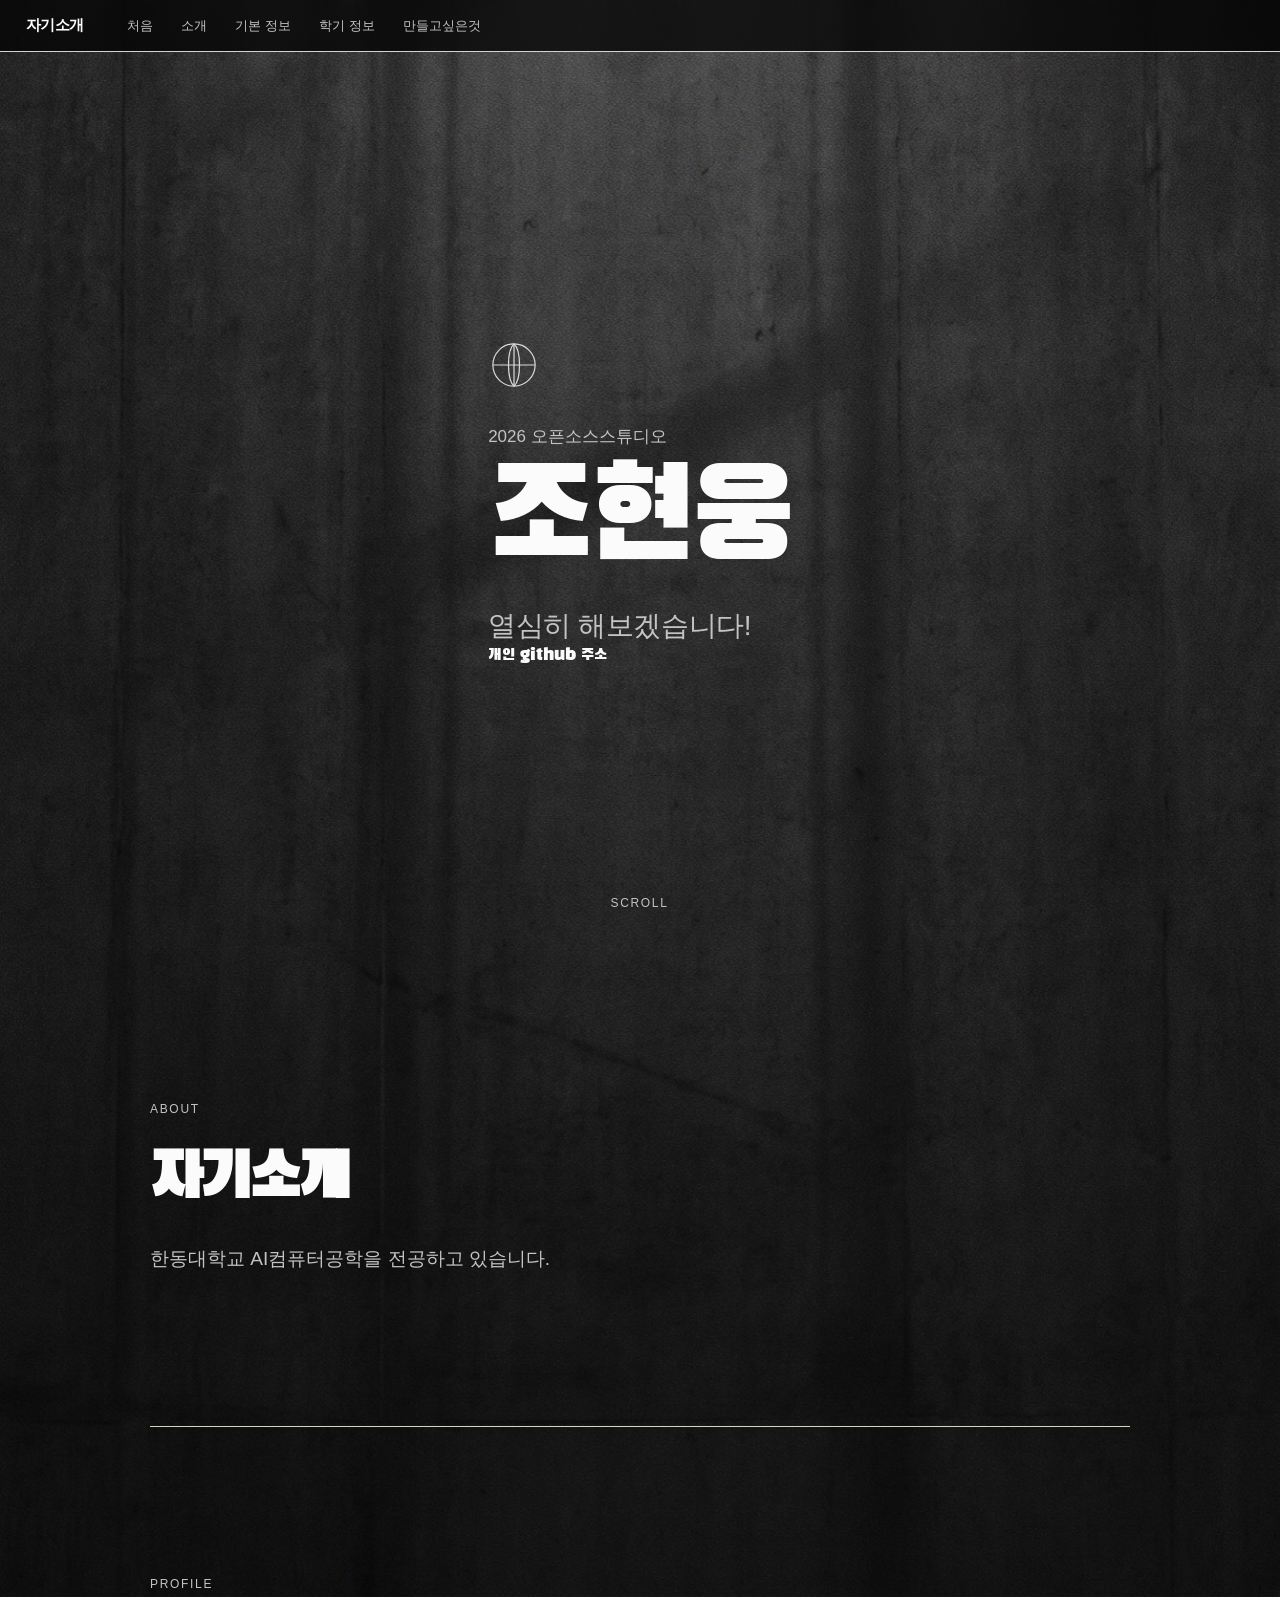
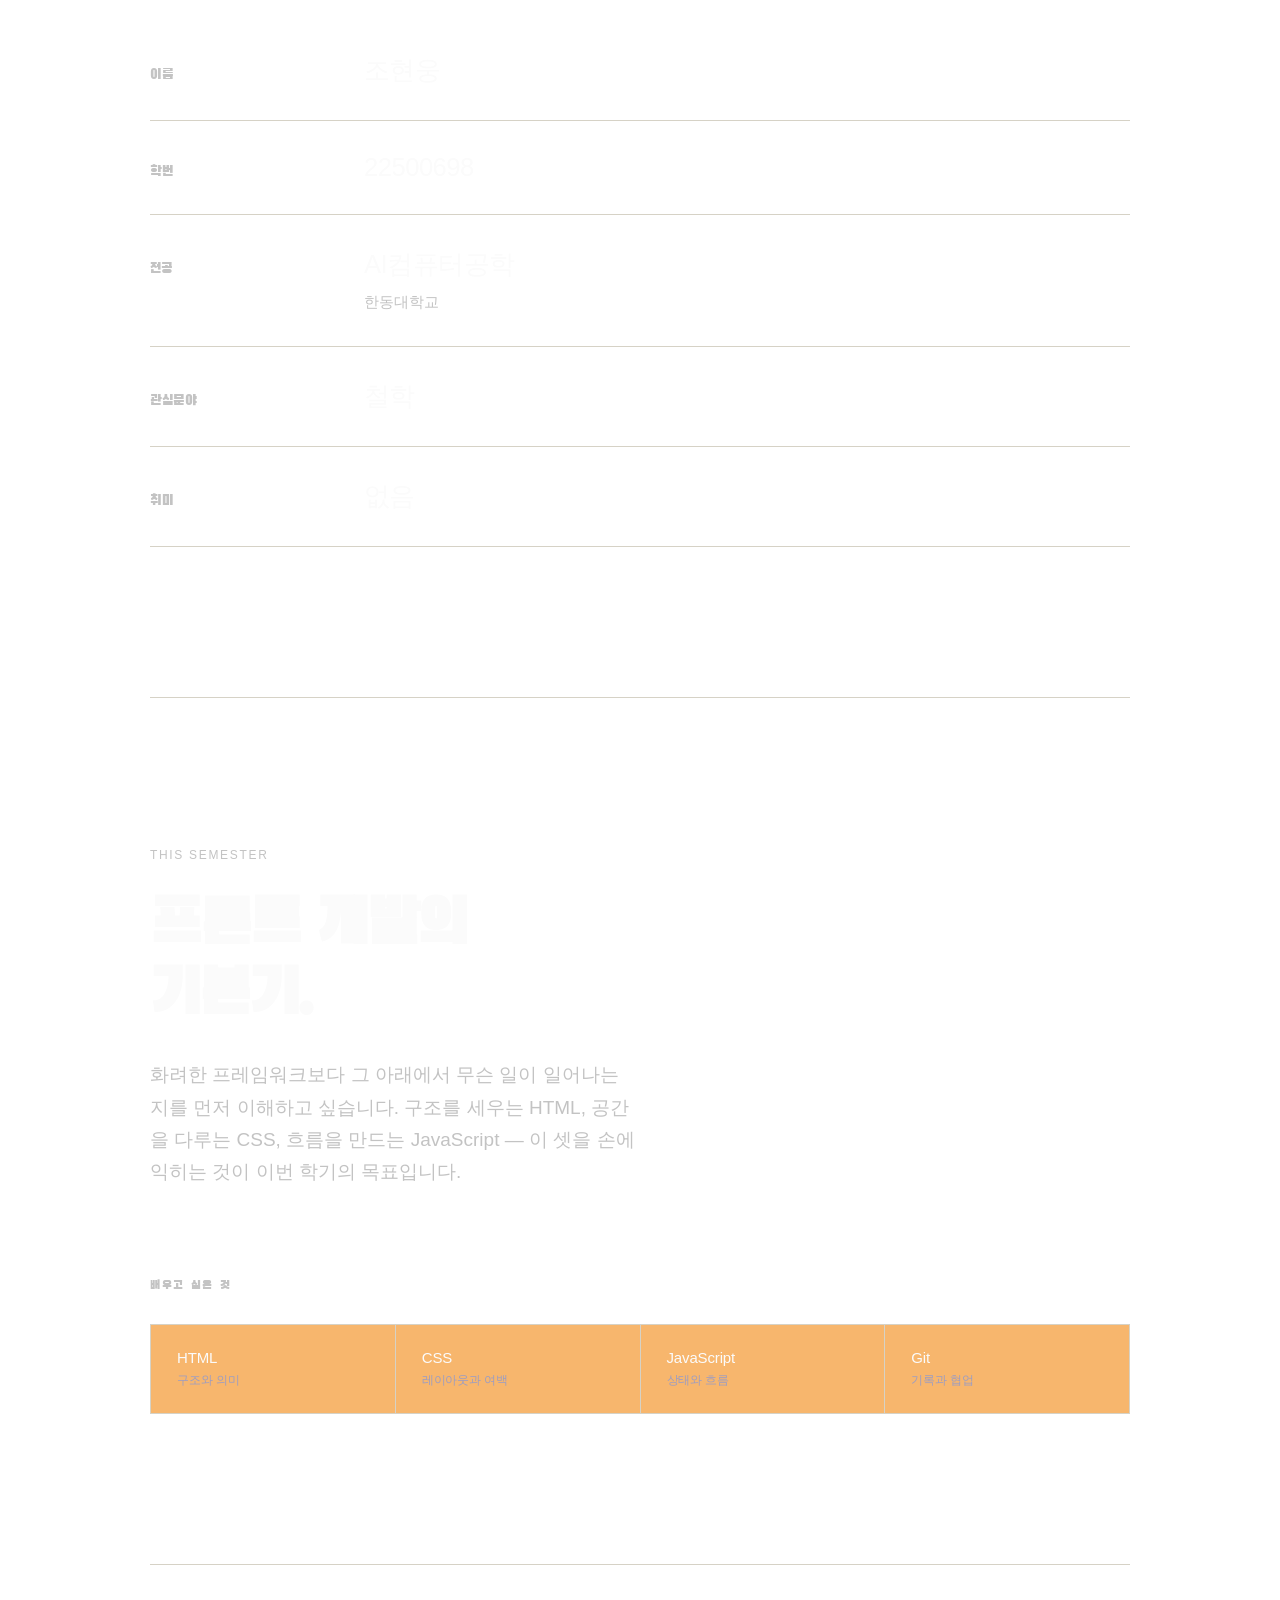
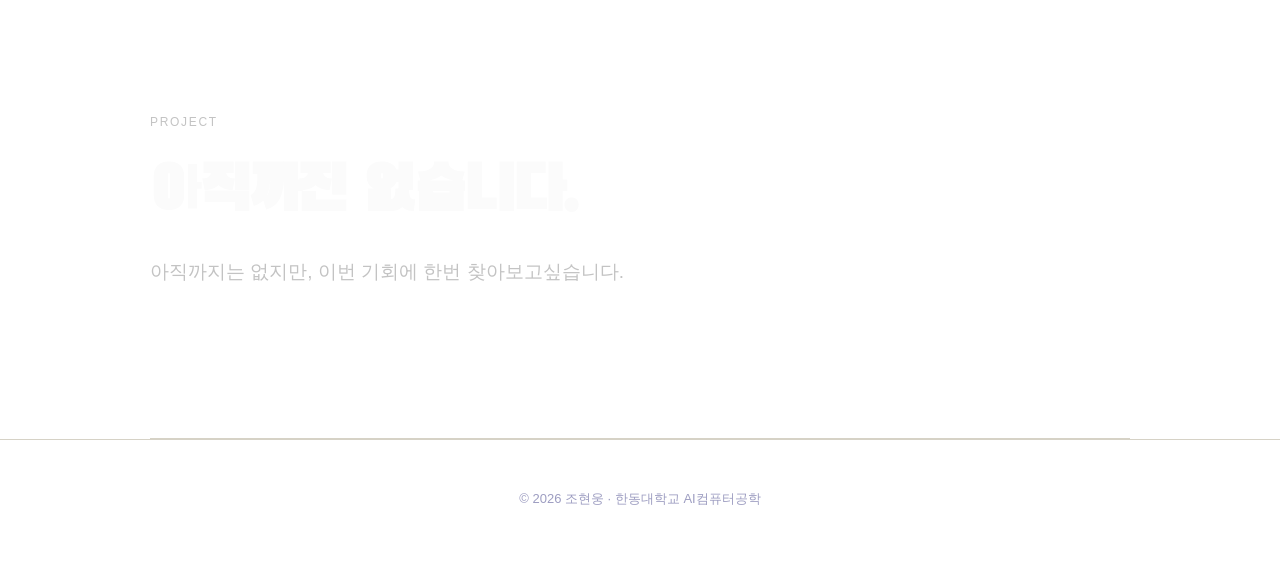
==== me/index.html @ 1a3952e3 "html 파일명 변경" ====
<!DOCTYPE html>
<html lang="ko">
<head>
<meta charset="UTF-8">
<meta name="viewport" content="width=device-width, initial-scale=1.0">
<title>조현웅 — 소개</title>
<link rel="preconnect" href="https://fonts.googleapis.com">
<link rel="preconnect" href="https://fonts.gstatic.com" crossorigin>
<link href="https://fonts.googleapis.com/css2?family=Black+Han+Sans&display=swap" rel="stylesheet">
<link rel="stylesheet" href="style2.css">
</head>
<body>

<div id="progress"></div>

<header>
  <h1>자기소개</h1>
    	<nav>
    		<ul>
    			<li><a href="#hero">처음</a></li>
    			<li><a href="#about">소개</a></li>
    			<li><a href="#facts">기본 정보</a></li>
    			<li><a href="#goal">학기 정보</a></li>
    			<li><a href="#build">만들고싶은것</a></li>
    		</ul>
    	</nav>
</header>


<main>
<!-- ============ 1. 히어로 ============ -->
<section id="hero" class="hero">
  <div class="wrap">
    <img class="mark" src="data:image/svg+xml,%3Csvg xmlns='http://www.w3.org/2000/svg' viewBox='0 0 64 64' fill='none' stroke='%23f5f5f7' stroke-width='1.5'%3E%3Ccircle cx='32' cy='32' r='26'/%3E%3Cpath d='M32 6v52M6 32h52'/%3E%3Cpath d='M32 6c9 8 9 44 0 52M32 6c-9 8-9 44 0 52'/%3E%3C/svg%3E" alt="지구본 형태의 선 아이콘" width="52" height="52">
    <p class="eyebrow" style="font-family: '맑은 고딕', sans-serif;">2026 오픈소스스튜디오</p>
    <h1 class="black-han-sans-regular">조현웅</h1>
    <p class="lede">열심히 해보겠습니다!</p>
    <a class="black-han-sans-regular" href="https://github.com/Noah1206">개인 github 주소</a>
  </div>
  <p class="scroll-hint">Scroll</p>
</section>

<!-- ============ 2. 소개 ============ -->
<section id="about" class="block wrap">
  <h2 class="label">About</h2>
  <p class="big reveal black-han-sans-regular">자기소개</p></p>
  <p class="note reveal">
    한동대학교 AI컴퓨터공학을 전공하고 있습니다. 
  </p>
</section>

<!-- ============ 3. 프로필 ============ -->
<section id="facts" class="block wrap">
  <h2 class="label">Profile</h2>
  <div class="facts">
    <div class="row reveal">
      <p class="key black-han-sans-regular">이름</p>
      <p class="val">조현웅</p>
    </div>
    <div class="row reveal">
      <p class="key black-han-sans-regular">학번</p>
      <p class="val">22500698</p>
    </div>
    <div class="row reveal">
      <p class="key black-han-sans-regular">전공</p>
      <strong class="val">AI컴퓨터공학<span>한동대학교</span></strong>
    </div>
    <div class="row reveal">
      <p class="key black-han-sans-regular">관심분야</p>
      <p class="val">철학</p>
    </div>
    <div class="row reveal">
      <p class="key black-han-sans-regular">취미</p>
      <p class="val">없음</p>
    </div>
  </div>
</section>

<!-- ============ 4. 학기 목표 ============ -->
<section id="goal" class="block wrap">
  <h2 class="label">This Semester</h2>
  <p class="big reveal black-han-sans-regular">프론트 개발의<br>기본기.</p>
  <p class="note reveal">
    화려한 프레임워크보다 그 아래에서 무슨 일이 일어나는지를 먼저 이해하고 싶습니다.
    구조를 세우는 HTML, 공간을 다루는 CSS, 흐름을 만드는 JavaScript —
    이 셋을 손에 익히는 것이 이번 학기의 목표입니다.
  </p>

  <h3 class="label spaced black-han-sans-regular">배우고 싶은 것</h3>
  <ul class="tags reveal">
    <li>HTML<span>구조와 의미</span></li>
    <li>CSS<span>레이아웃과 여백</span></li>
    <li>JavaScript<span>상태와 흐름</span></li>
    <li>Git<span>기록과 협업</span></li>
  </ul>

</section>

<!-- ============ 5. 만들고 싶은 것 ============ -->
<section id="build" class="block wrap">
  <h2 class="label">Project</h2>
  <p class="big reveal black-han-sans-regular">아직까진 없습니다.</p>
  <p class="note reveal">
    아직까지는 없지만, 이번 기회에 한번 찾아보고싶습니다.
  </p>
</section>

<footer>
  <p>© 2026 조현웅 · 한동대학교 AI컴퓨터공학</p>
</footer>
</main>
</body>
</html>
---- me/style2.css ----
:root {
  --bg: #fff;
  --fg: #fbfbfb;
  --muted: #c3c3c3;
  --dim: #9d9dc1;
  --line: #d6d2c6;
  --panel: #ffaf58;
}

* { box-sizing: border-box; margin: 0; padding: 0; }
html { scroll-behavior: smooth; }

body {
  background:
    url("page-bg.jpg") center / cover no-repeat fixed,
    var(--bg);
  color: var(--fg);
  font-family: -apple-system, BlinkMacSystemFont, "SF Pro Text", "Pretendard", "Apple SD Gothic Neo", "Helvetica Neue", sans-serif;
  padding-top: 52px;
}

.black-han-sans-regular {
  font-family: "Black Han Sans", sans-serif;
  font-weight: 400;
}

a {
    text-decoration: none;
      color: inherit;
}

.wrap { max-width: 980px; margin: 0 auto; padding: 0 22px; }

/* ---------- 상단 고정 헤더 ---------- */
header {
  position: fixed; top: 0; left: 0; right: 0; z-index: 95;
  display: flex; align-items: center; gap: 32px;
  padding: 0 26px; height: 52px;

  background: rgba(0, 0, 0, .72);
  backdrop-filter: saturate(180%) blur(20px);
  border-bottom: 1px solid var(--line);
}

header h1 {
  font-size: 15px; font-weight: 600;
}

header nav { min-width: 0; }   /* 메뉴가 길 때 가로 스크롤이 되도록 */

header ul {
  list-style: none;
  display: flex; align-items: center; gap: 4px;
  overflow-x: auto;
  scrollbar-width: none;
}
header ul::-webkit-scrollbar { display: none; }

header a {
  display: block; padding: 7px 12px;
  font-size: 13px; color: var(--muted);
  white-space: nowrap;
  transition: color .25s, background .25s;
}
header a:hover { color: var(--fg); background: rgba(255,255,255,.08); }

/* 링크로 이동할 때 헤더에 제목이 가리지 않도록 */
section { scroll-margin-top: 52px; }

@media (max-width: 620px) {
  header { gap: 18px; padding: 0 16px; }
  header h1 { font-size: 14px; }
  header a { padding: 7px 9px; font-size: 12px; }
}

/* ---------- 스크롤 진행 바 ---------- */
#progress {
  position: fixed; top: 52px; left: 0; height: 2px; width: 100%;
  background: var(--fg); z-index: 100;
  transform-origin: 0 50%; transform: scaleX(0);
  animation: grow linear both;
  animation-timeline: scroll(root block);
}
@keyframes grow { to { transform: scaleX(1); } }

/* ---------- 스크롤 리빌 ---------- */
.reveal {
  animation: rise linear both;
  animation-timeline: view();
  animation-range: entry 8% cover 34%;
}
@keyframes rise {
  from { opacity: 0; transform: translateY(34px); }
  to   { opacity: 1; transform: none; }
}

/* ---------- 히어로 ---------- */
.hero {
  position: relative;
  min-height: 100vh;
  display: flex; flex-direction: column; justify-content: center;
  padding: 120px 0;
}
.mark {
  display: block; width: 52px; height: 52px;
  margin-bottom: 34px; opacity: .85;
  animation: spin 28s linear infinite;
}
@keyframes spin { to { transform: rotate(360deg); } }

.eyebrow { font-size: 17px; color: var(--muted); margin-bottom: 14px; }
h1 {
  font-size: clamp(54px, 12vw, 128px);
  font-weight: 600; letter-spacing: -0.045em; line-height: .95;
}
.lede {
  margin-top: 24px; font-size: clamp(18px, 2.2vw, 28px);
  color: var(--muted); letter-spacing: -0.015em;
}
.scroll-hint {
  position: absolute; bottom: 42px; left: 50%;
  transform: translateX(-50%);
  font-size: 12px; color: var(--muted);
  letter-spacing: .14em; text-transform: uppercase;
  animation: pulse 2.6s ease-in-out infinite, fade-out linear both;
  animation-timeline: auto, scroll(root block);
  animation-range: normal, 0 40vh;
}
@keyframes pulse { 0%,100% { opacity: .3 } 50% { opacity: 1 } }
@keyframes fade-out { to { opacity: 0; } }

/* ---------- 섹션  ---------- */
.block { padding: 150px 0; border-bottom: 1px solid var(--line); }
.label {
  font-size: 12px; font-weight: 400; color: var(--muted);
  letter-spacing: .14em; text-transform: uppercase; margin-bottom: 30px;
}
.label.spaced { margin-top: 90px; }
.big {
  font-size: clamp(32px, 5.4vw, 62px); font-weight: 600;
  letter-spacing: -0.035em; line-height: 1.12; max-width: 18ch;
}
.note {
  font-size: 19px; color: var(--muted); margin-top: 28px;
  max-width: 46ch; line-height: 1.7;
}

.row {
  display: grid; grid-template-columns: 190px 1fr; gap: 24px;
  padding: 32px 0; border-bottom: 1px solid var(--line); align-items: baseline;
}
.row .key { font-size: 14px; color: var(--muted); }
.row .val { font-size: clamp(19px, 2vw, 26px); font-weight: 500; letter-spacing: -0.02em; }
.row .val span {
  display: block; font-size: 15px; font-weight: 400; color: var(--muted);
  margin-top: 8px; letter-spacing: 0; line-height: 1.65;
}

.tags {
  list-style: none; display: flex; flex-wrap: wrap; gap: 1px;
  background: var(--line); border: 1px solid var(--line);
}
.tags li {
  background: color-mix(in srgb, var(--panel) 80%, transparent);
  padding: 24px 26px; flex: 1 1 150px;
  font-size: 15px; letter-spacing: -0.01em;
}
.tags li span { display: block; font-size: 12px; color: var(--dim); margin-top: 6px; }

footer {
  padding: 50px 22px 80px; font-size: 13px; color: var(--dim);
  text-align: center; border-top: 1px solid var(--line);
}
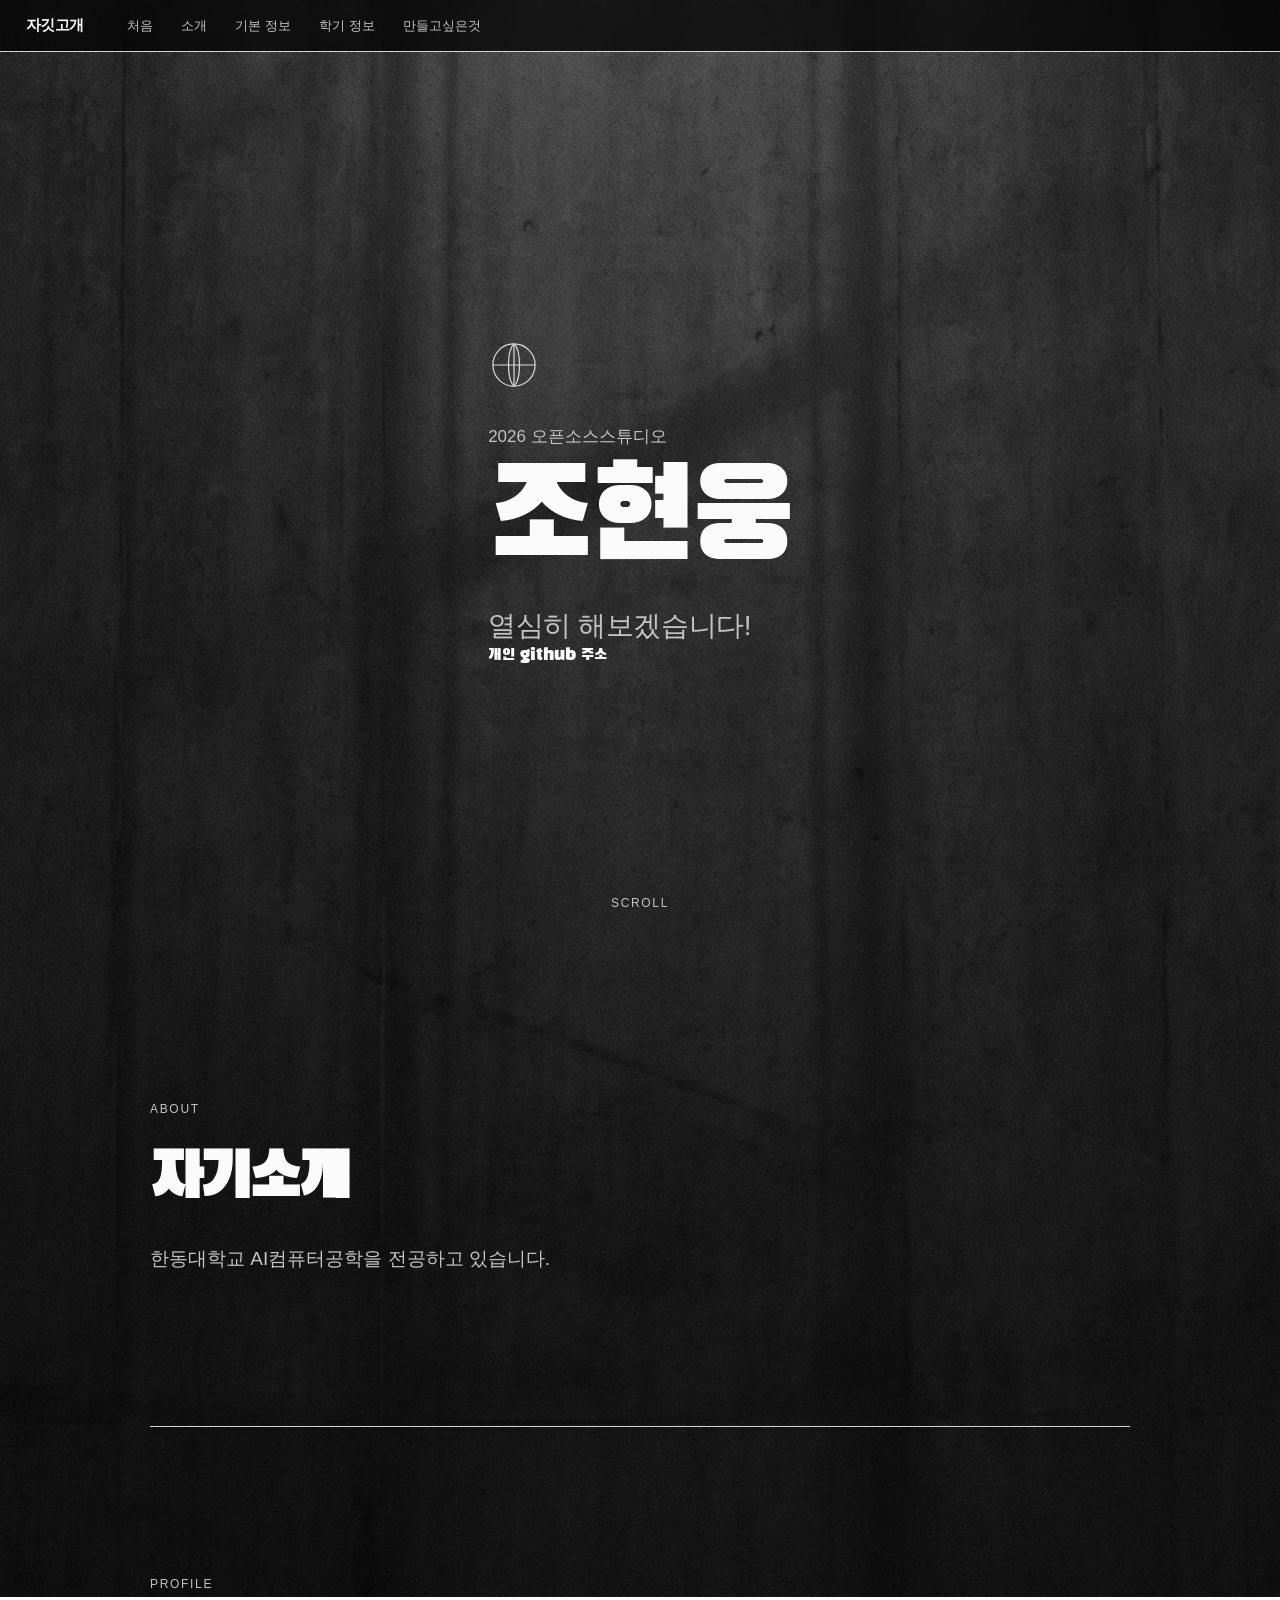
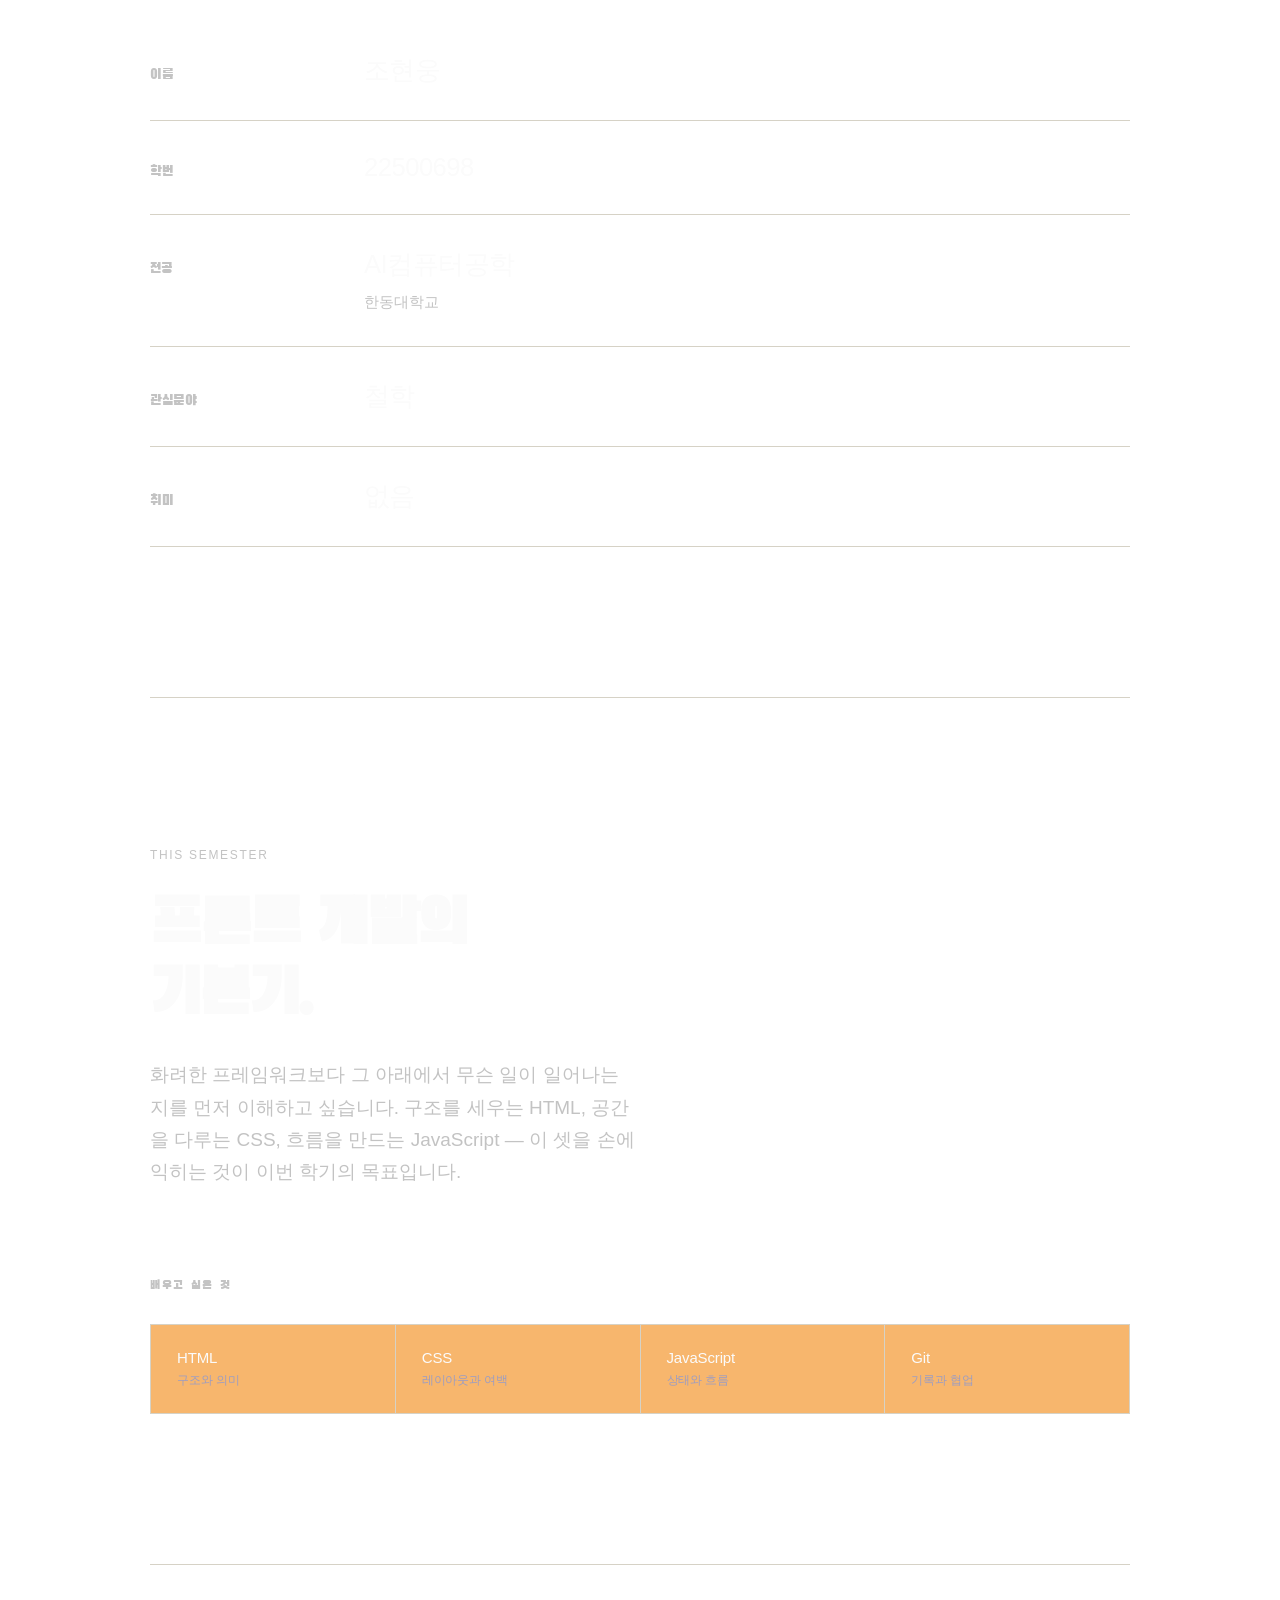
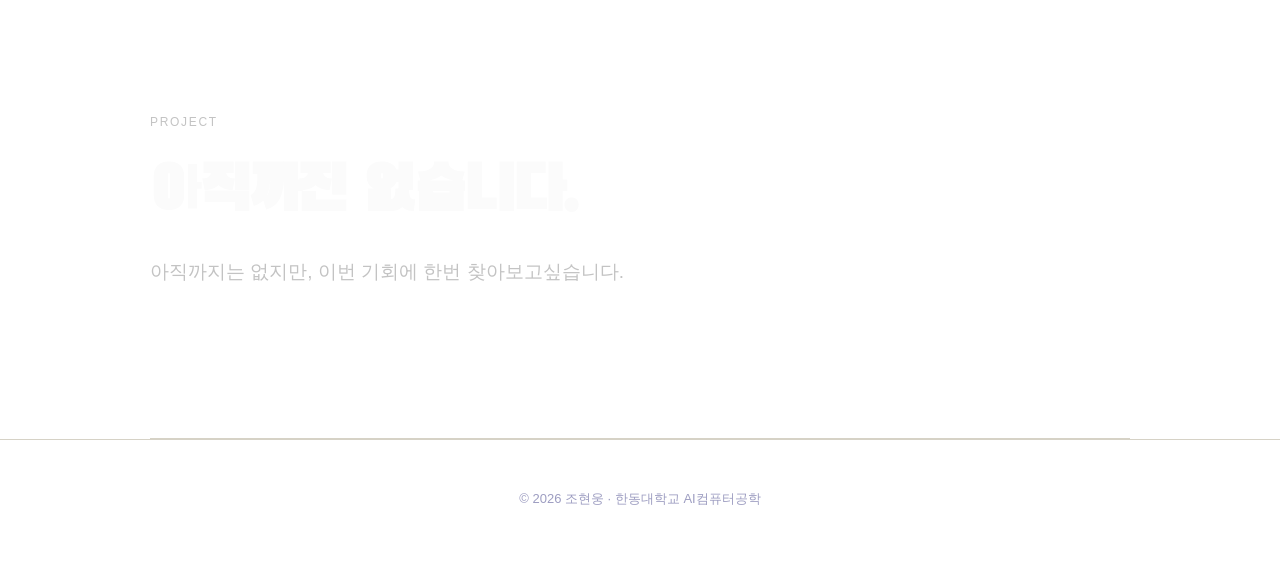
==== commit 9c8d7eb6: "수정" ====
--- a/me/index.html
+++ b/me/index.html
@@ -14,7 +14,7 @@
 <div id="progress"></div>
 
 <header>
-  <h1>자기소개</h1>
+  <h1>자깃고개</h1>
     	<nav>
     		<ul>
     			<li><a href="#hero">처음</a></li>
